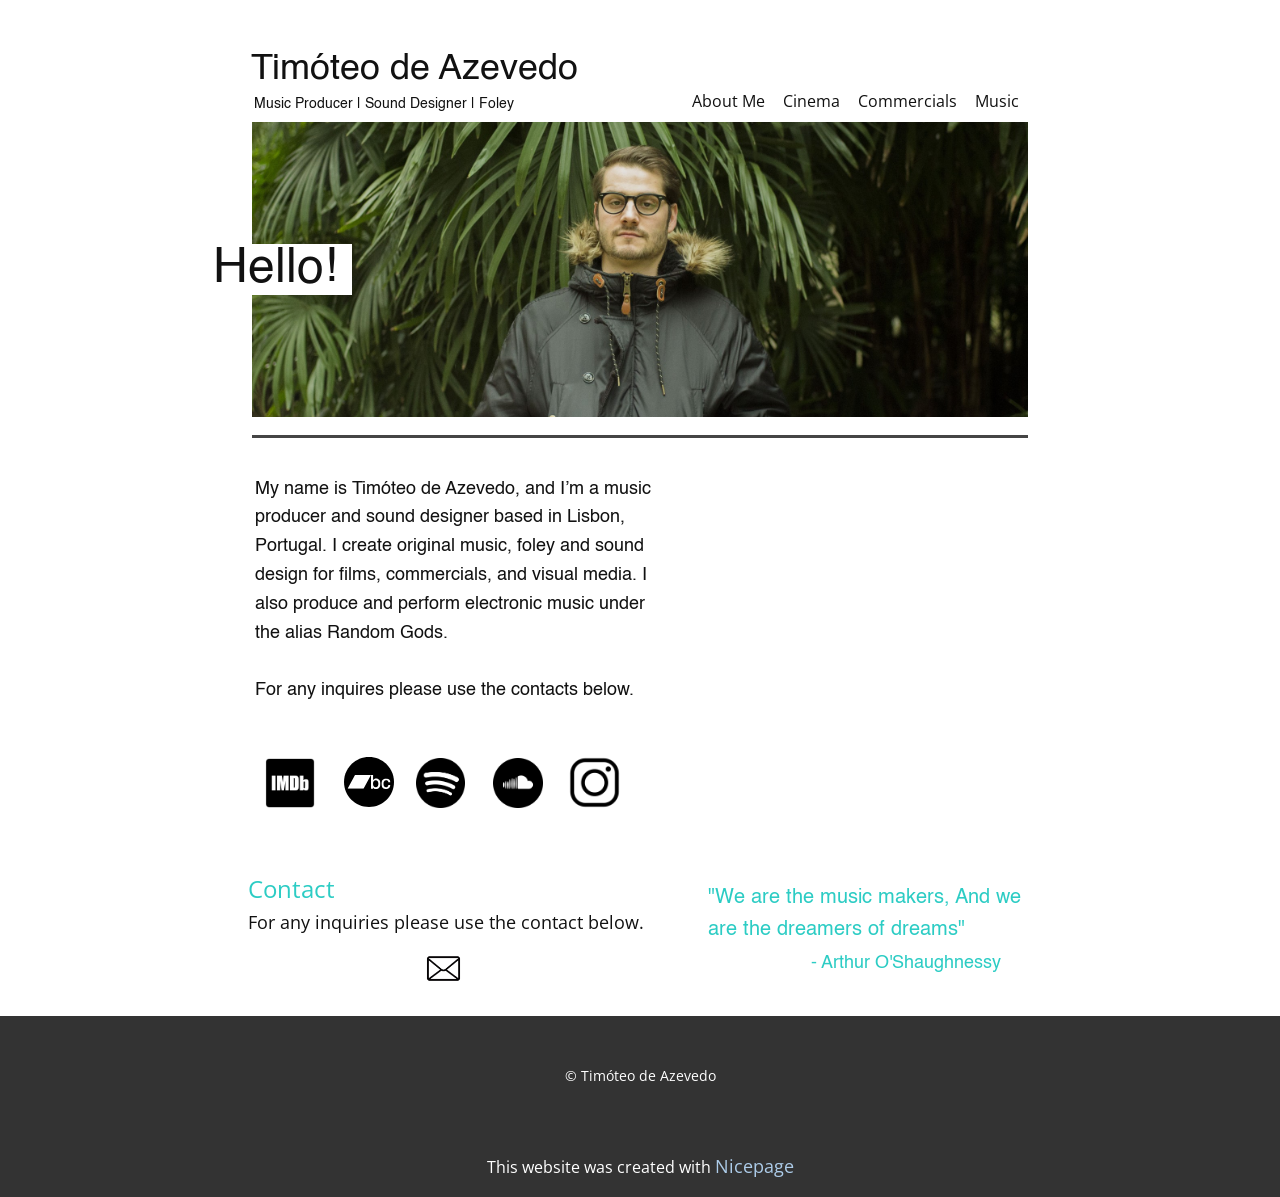
==== index.html @ 2fbbd780 "Update bio in index.html Removed a sentence about scriptwriting from the bio." ====
<!DOCTYPE html>
<html style="font-size: 16px;" lang="en"><head>
    <meta name="viewport" content="width=device-width, initial-scale=1.0">
    <meta charset="utf-8">
    <meta name="keywords" content="">
    <meta name="description" content="">
    <title>Home</title>
    <link rel="stylesheet" href="nicepage.css" media="screen">
<link rel="stylesheet" href="index.css" media="screen">
    <script class="u-script" type="text/javascript" src="jquery.js" defer=""></script>
    <script class="u-script" type="text/javascript" src="nicepage.js" defer=""></script>
    <meta name="generator" content="Nicepage 8.2.5, nicepage.com">
    
    
    
    
    
    
    <link id="u-page-google-font" rel="stylesheet" href="https://fonts.googleapis.com/css2?display=swap&amp;family=Roboto:ital,wght@0,100;0,200;0,300;0,400;0,500;0,600;0,700;0,800;0,900;1,100;1,200;1,300;1,400;1,500;1,600;1,700;1,800;1,900&amp;family=Open+Sans:ital,wght@0,300;0,400;0,500;0,600;0,700;0,800;1,300;1,400;1,500;1,600;1,700;1,800">
    <script type="application/ld+json">{
		"@context": "http://schema.org",
		"@type": "Organization",
		"name": ""
}</script>
    <meta name="theme-color" content="#478ac9">
    <meta property="og:title" content="Home">
    <meta property="og:type" content="website">
  <meta data-intl-tel-input-cdn-path="intlTelInput/"></head>
  <body data-home-page="Home.html" data-home-page-title="Home" data-path-to-root="./" data-include-products="false" class="u-body u-clearfix u-xl-mode" data-lang="en"><header class="u-clearfix u-header u-header" id="header"><div class="u-clearfix u-sheet u-valign-middle-lg u-valign-middle-sm u-sheet-1">
        <div class="u-container-style u-group u-white u-group-1">
          <div class="u-container-layout u-container-layout-1">
            <p class="u-custom-font u-text u-text-1">Timóteo de Azevedo </p>
            <div class="u-container-style u-group u-white u-group-2">
              <div class="u-container-layout u-valign-top u-container-layout-2"></div>
            </div>
            <p class="u-custom-font u-text u-text-2">Music Prod​ucer | Sound Designer | Foley</p>
          </div>
        </div>
        <nav class="u-menu u-menu-one-level u-offcanvas u-menu-1" role="navigation" aria-label="Menu navigation">
          <div class="menu-collapse" style="font-size: 1rem; letter-spacing: 0px;">
            <a class="u-button-style u-custom-left-right-menu-spacing u-custom-padding-bottom u-custom-top-bottom-menu-spacing u-hamburger-link u-nav-link u-text-active-palette-1-base u-text-hover-palette-2-base" href="#" tabindex="-1" aria-label="Open menu" aria-controls="ab92">
              <svg class="u-svg-link" viewBox="0 0 24 24"><use xlink:href="#menu-hamburger"></use></svg>
              <svg class="u-svg-content" version="1.1" id="menu-hamburger" viewBox="0 0 16 16" x="0px" y="0px" xmlns:xlink="http://www.w3.org/1999/xlink" xmlns="http://www.w3.org/2000/svg"><g><rect y="1" width="16" height="2"></rect><rect y="7" width="16" height="2"></rect><rect y="13" width="16" height="2"></rect>
</g></svg>
            </a>
          </div>
          <div class="u-custom-menu u-nav-container">
            <ul class="u-nav u-unstyled u-nav-1" role="menubar"><li role="none" class="u-nav-item"><a role="menuitem" class="u-button-style u-nav-link u-text-active-palette-1-base u-text-hover-palette-2-base" href="./" style="padding: 10px 9px;">About Me</a>
</li><li role="none" class="u-nav-item"><a role="menuitem" class="u-button-style u-nav-link u-text-active-palette-1-base u-text-hover-palette-2-base" href="Cinema.html" style="padding: 10px 9px;">Cinema</a>
</li><li role="none" class="u-nav-item"><a role="menuitem" class="u-button-style u-nav-link u-text-active-palette-1-base u-text-hover-palette-2-base" href="Commercial.html" style="padding: 10px 9px;">Commercials</a>
</li><li role="none" class="u-nav-item"><a role="menuitem" class="u-button-style u-nav-link u-text-active-palette-1-base u-text-hover-palette-2-base" href="Music.html" style="padding: 10px 9px;">Music</a>
</li></ul>
          </div>
          <div class="u-custom-menu u-nav-container-collapse" id="ab92" role="region" aria-label="Menu panel">
            <div class="u-black u-container-style u-inner-container-layout u-opacity u-opacity-95 u-sidenav">
              <div class="u-inner-container-layout u-sidenav-overflow">
                <div class="u-menu-close" tabindex="-1" aria-label="Close menu"></div>
                <ul class="u-align-center u-nav u-popupmenu-items u-unstyled u-nav-2" role="menubar"><li role="none" class="u-nav-item"><a role="menuitem" class="u-button-style u-nav-link" href="./">About Me</a>
</li><li role="none" class="u-nav-item"><a role="menuitem" class="u-button-style u-nav-link" href="Cinema.html">Cinema</a>
</li><li role="none" class="u-nav-item"><a role="menuitem" class="u-button-style u-nav-link" href="Commercial.html">Commercials</a>
</li><li role="none" class="u-nav-item"><a role="menuitem" class="u-button-style u-nav-link" href="Music.html">Music</a>
</li></ul>
              </div>
            </div>
            <div class="u-black u-menu-overlay u-opacity u-opacity-70"></div>
          </div>
        </nav>
      </div></header>
    <section class="u-clearfix u-section-1" id="block-1">
      <div class="u-clearfix u-sheet u-valign-bottom-lg u-valign-middle-md u-valign-middle-xl u-valign-middle-xs u-sheet-1">
        <img class="u-image u-image-default u-image-1" src="images/duas.jpg" alt="" data-image-width="5184" data-image-height="3456">
        <div class="u-container-style u-group u-white u-group-1">
          <div class="u-container-layout u-valign-middle-xl u-container-layout-1">
            <p class="u-custom-font u-text u-text-default u-text-1">Hello!</p>
          </div>
        </div>
        <div class="u-border-3 u-border-grey-dark-1 u-expanded-width-sm u-expanded-width-xs u-line u-line-horizontal u-line-1"></div>
      </div>
    </section>
    <section class="u-clearfix u-section-2" id="block-2">
      <div class="u-clearfix u-sheet u-valign-top-md u-sheet-1">
        <div class="custom-expanded u-clearfix u-custom-html u-custom-html-1">
          <iframe data-testid="embed-iframe" style="border-radius:12px" src="https://open.spotify.com/embed/track/2PT7DXgbhwVppgilC4lr5q?utm_source=generator&amp;theme=0" width="100%" height="352" frameborder="0" allowfullscreen="" allow="autoplay; clipboard-write; encrypted-media; fullscreen; picture-in-picture" loading="lazy"></iframe>
        </div>
        <p class="u-custom-font u-text u-text-1">My name is Timóteo de Azevedo, and I’m a music producer and sound designer based in Lisbon, Portugal. I create original music, foley and sound design for films, commercials, and visual media. I also produce and perform electronic music under the alias Random Gods.<br>
          <br>For any inquires please use the contacts below.<br>
        </p>
        <div class="u-clearfix u-group-elements u-group-elements-1">
          <img class="u-image u-image-contain u-image-default u-preserve-proportions u-image-1" src="images/free-instagram-logo-icon-3497-thumb.png" alt="" data-image-width="512" data-image-height="512" data-href="https://www.instagram.com/randomg0ds/" data-target="_blank">
          <img class="u-image u-image-contain u-image-default u-image-2" src="images/IMDb-Symbol.png" alt="" data-image-width="3840" data-image-height="2160" data-href="https://www.imdb.com/name/nm12453446/?ref_=nv_sr_srsg_0_tt_0_nm_1_q_Tim%25C3%25B3teo%2520de%2520Azevedo" data-target="_blank">
          <img class="u-image u-image-contain u-image-default u-preserve-proportions u-image-3" src="images/Bandcamp-button-bc-circle-black.svg" alt="" data-image-width="682" data-image-height="682" data-href="https://soukrecords.bandcamp.com/album/pneuma" data-target="_blank">
          <img class="u-image u-image-contain u-image-default u-image-4" src="images/2024_Spotify_logo_without_text_black.svg.png" alt="" data-image-width="2048" data-image-height="2049" data-href="https://open.spotify.com/artist/7b6G6oXzbq7phGNpuoEM1m?si=AxDdziPVR1ui_Nhnn7ZznA" data-target="_blank">
          <img class="u-image u-image-contain u-image-default u-preserve-proportions u-image-5" src="images/soundcloud-round-black-icon.png" alt="" data-image-width="512" data-image-height="512" data-href="https://soundcloud.com/randomgods" data-target="_blank">
        </div>
      </div>
    </section>
    <section class="u-clearfix u-section-3" id="block-3">
      <div class="u-clearfix u-sheet u-valign-middle-lg u-valign-middle-xs u-sheet-1">
        <p class="u-text u-text-default u-text-1"><span class="u-text-palette-4-base" style="font-size: 1.5rem;">Contact</span>
          <br>For any inquiries please use the contact below.
        </p>
        <p class="u-custom-font u-text u-text-palette-4-base u-text-2">"We are the music makers,
    And we are the dreamers of dreams"&nbsp;<br>
        </p>
        <img class="u-image u-image-contain u-image-default u-preserve-proportions u-image-1" src="images/email-icon1.png" alt="" data-image-width="1200" data-image-height="1200" data-href="mailto:timoteo.r.azevedo@gmail.com">
        <p class="u-custom-font u-text u-text-palette-4-base u-text-3">- Arthur O'Shaughnessy</p>
      </div>
    </section>
    
    
    
    <footer class="u-align-center u-clearfix u-container-align-center u-footer u-grey-80 u-footer" id="footer"><div class="u-clearfix u-sheet u-valign-middle-xl u-sheet-1">
        <p class="u-small-text u-text u-text-variant u-text-1"> © Timóteo de Azevedo</p>
      </div></footer>
    <section class="u-backlink u-clearfix u-grey-80"> This website was created with <a href="https://nicepage.com">Nicepage</a>
    </section>
  
</body></html>
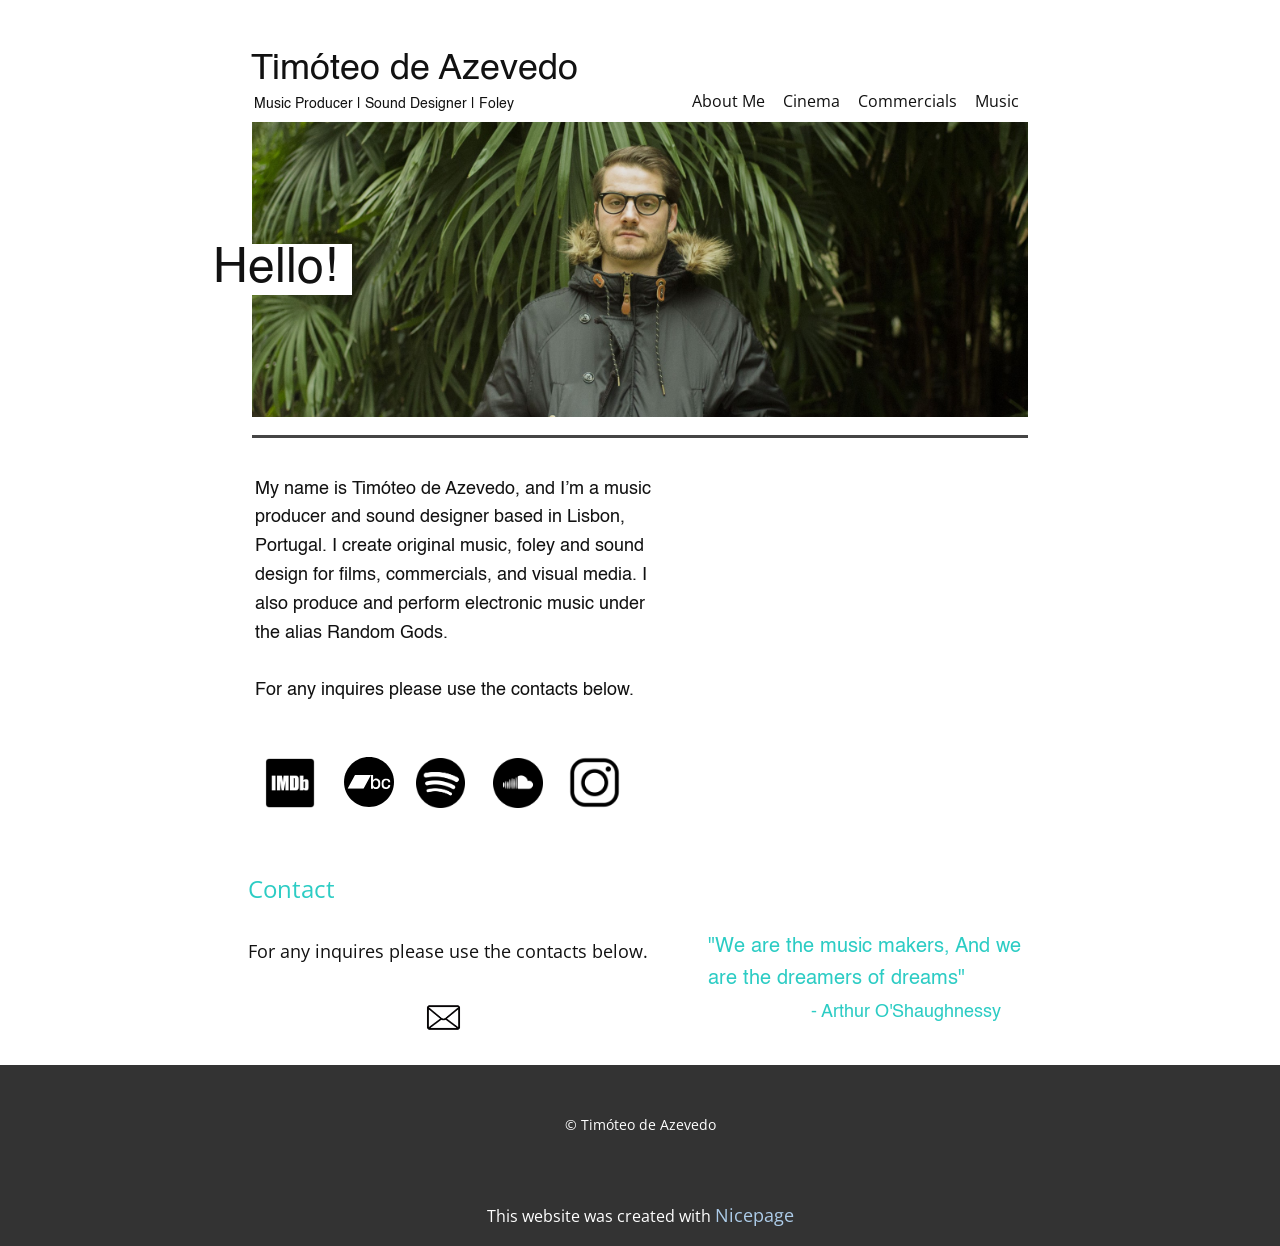
==== commit d13bf7dc: "Fix contact section text and formatting" ====
--- a/index.html
+++ b/index.html
@@ -97,7 +97,9 @@
     <section class="u-clearfix u-section-3" id="block-3">
       <div class="u-clearfix u-sheet u-valign-middle-lg u-valign-middle-xs u-sheet-1">
         <p class="u-text u-text-default u-text-1"><span class="u-text-palette-4-base" style="font-size: 1.5rem;">Contact</span>
-          <br>For any inquiries please use the contact below.
+            <p class="u-custom-font u-text u-text-1">
+          <br>For any inquires please use the contacts below.<br>
+        </p>
         </p>
         <p class="u-custom-font u-text u-text-palette-4-base u-text-2">"We are the music makers,
     And we are the dreamers of dreams"&nbsp;<br>
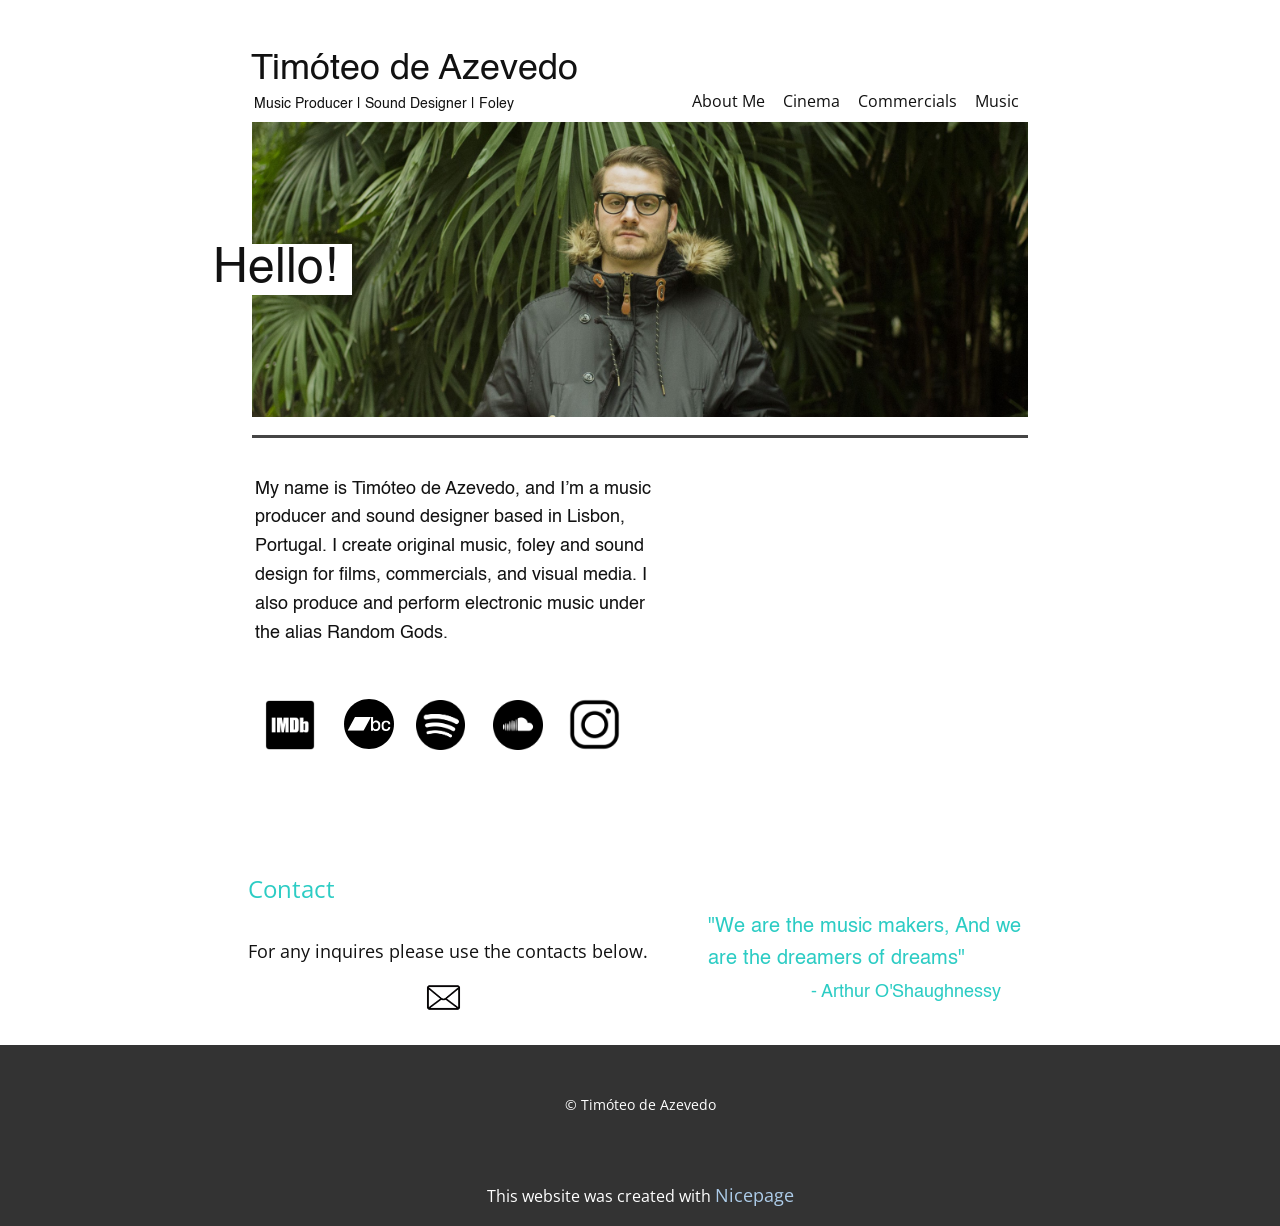
==== commit 7488c43f: "Remove unnecessary line breaks and clean up HTML" ====
--- a/index.html
+++ b/index.html
@@ -10,12 +10,7 @@
     <script class="u-script" type="text/javascript" src="jquery.js" defer=""></script>
     <script class="u-script" type="text/javascript" src="nicepage.js" defer=""></script>
     <meta name="generator" content="Nicepage 8.2.5, nicepage.com">
-    
-    
-    
-    
-    
-    
+
     <link id="u-page-google-font" rel="stylesheet" href="https://fonts.googleapis.com/css2?display=swap&amp;family=Roboto:ital,wght@0,100;0,200;0,300;0,400;0,500;0,600;0,700;0,800;0,900;1,100;1,200;1,300;1,400;1,500;1,600;1,700;1,800;1,900&amp;family=Open+Sans:ital,wght@0,300;0,400;0,500;0,600;0,700;0,800;1,300;1,400;1,500;1,600;1,700;1,800">
     <script type="application/ld+json">{
 		"@context": "http://schema.org",
@@ -83,8 +78,7 @@
           <iframe data-testid="embed-iframe" style="border-radius:12px" src="https://open.spotify.com/embed/track/2PT7DXgbhwVppgilC4lr5q?utm_source=generator&amp;theme=0" width="100%" height="352" frameborder="0" allowfullscreen="" allow="autoplay; clipboard-write; encrypted-media; fullscreen; picture-in-picture" loading="lazy"></iframe>
         </div>
         <p class="u-custom-font u-text u-text-1">My name is Timóteo de Azevedo, and I’m a music producer and sound designer based in Lisbon, Portugal. I create original music, foley and sound design for films, commercials, and visual media. I also produce and perform electronic music under the alias Random Gods.<br>
-          <br>For any inquires please use the contacts below.<br>
-        </p>
+          </p>
         <div class="u-clearfix u-group-elements u-group-elements-1">
           <img class="u-image u-image-contain u-image-default u-preserve-proportions u-image-1" src="images/free-instagram-logo-icon-3497-thumb.png" alt="" data-image-width="512" data-image-height="512" data-href="https://www.instagram.com/randomg0ds/" data-target="_blank">
           <img class="u-image u-image-contain u-image-default u-image-2" src="images/IMDb-Symbol.png" alt="" data-image-width="3840" data-image-height="2160" data-href="https://www.imdb.com/name/nm12453446/?ref_=nv_sr_srsg_0_tt_0_nm_1_q_Tim%25C3%25B3teo%2520de%2520Azevedo" data-target="_blank">
@@ -97,9 +91,9 @@
     <section class="u-clearfix u-section-3" id="block-3">
       <div class="u-clearfix u-sheet u-valign-middle-lg u-valign-middle-xs u-sheet-1">
         <p class="u-text u-text-default u-text-1"><span class="u-text-palette-4-base" style="font-size: 1.5rem;">Contact</span>
-            <p class="u-custom-font u-text u-text-1">
+        </p>
+		  <p class="u-custom-font u-text u-text-1">
           <br>For any inquires please use the contacts below.<br>
-        </p>
         </p>
         <p class="u-custom-font u-text u-text-palette-4-base u-text-2">"We are the music makers,
     And we are the dreamers of dreams"&nbsp;<br>
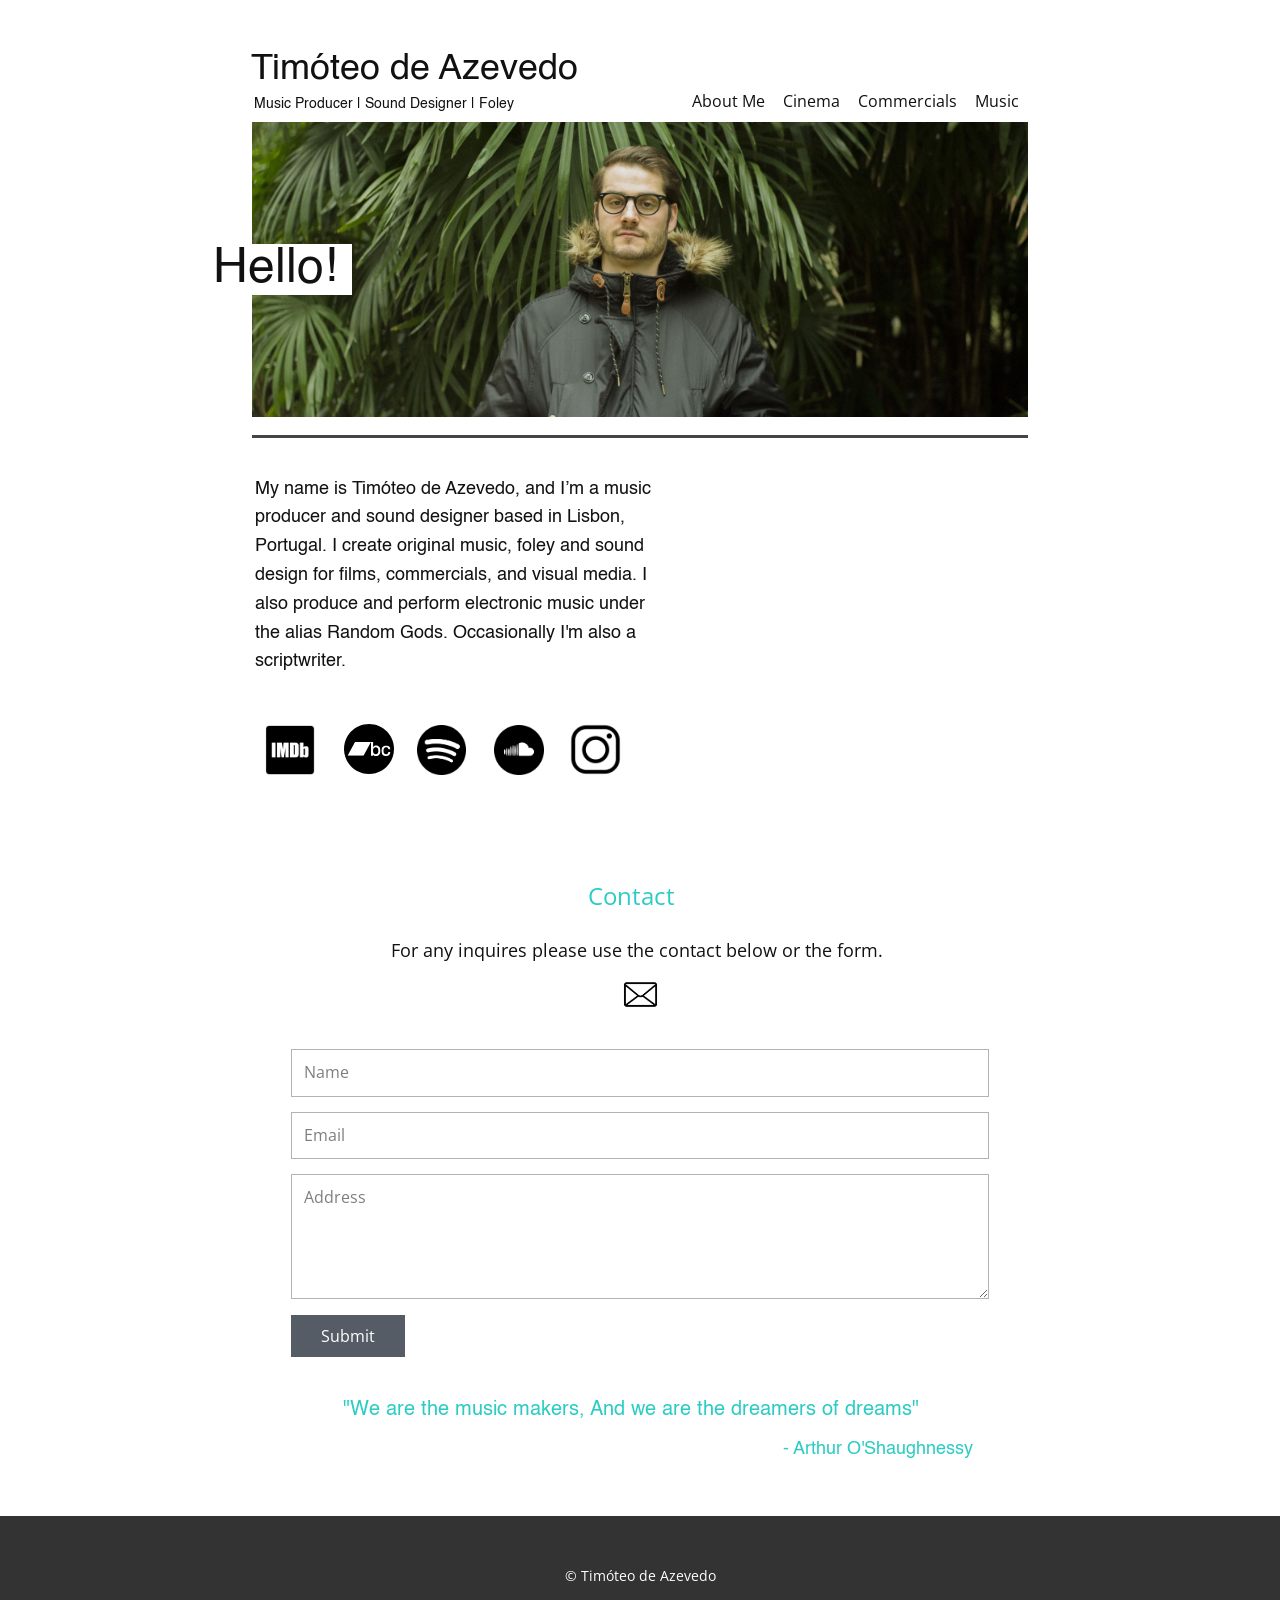
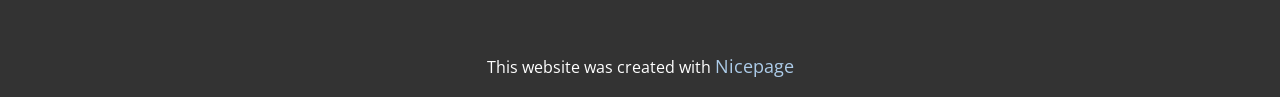
==== commit bd2b0a50: "Add files via upload" ====
--- a/index.html
+++ b/index.html
@@ -10,7 +10,12 @@
     <script class="u-script" type="text/javascript" src="jquery.js" defer=""></script>
     <script class="u-script" type="text/javascript" src="nicepage.js" defer=""></script>
     <meta name="generator" content="Nicepage 8.2.5, nicepage.com">
-
+    
+    
+    
+    
+    
+    
     <link id="u-page-google-font" rel="stylesheet" href="https://fonts.googleapis.com/css2?display=swap&amp;family=Roboto:ital,wght@0,100;0,200;0,300;0,400;0,500;0,600;0,700;0,800;0,900;1,100;1,200;1,300;1,400;1,500;1,600;1,700;1,800;1,900&amp;family=Open+Sans:ital,wght@0,300;0,400;0,500;0,600;0,700;0,800;1,300;1,400;1,500;1,600;1,700;1,800">
     <script type="application/ld+json">{
 		"@context": "http://schema.org",
@@ -20,7 +25,7 @@
     <meta name="theme-color" content="#478ac9">
     <meta property="og:title" content="Home">
     <meta property="og:type" content="website">
-  <meta data-intl-tel-input-cdn-path="intlTelInput/"></head>
+  <meta name="referrer" content="origin"><meta data-intl-tel-input-cdn-path="intlTelInput/"></head>
   <body data-home-page="Home.html" data-home-page-title="Home" data-path-to-root="./" data-include-products="false" class="u-body u-clearfix u-xl-mode" data-lang="en"><header class="u-clearfix u-header u-header" id="header"><div class="u-clearfix u-sheet u-valign-middle-lg u-valign-middle-sm u-sheet-1">
         <div class="u-container-style u-group u-white u-group-1">
           <div class="u-container-layout u-container-layout-1">
@@ -77,8 +82,10 @@
         <div class="custom-expanded u-clearfix u-custom-html u-custom-html-1">
           <iframe data-testid="embed-iframe" style="border-radius:12px" src="https://open.spotify.com/embed/track/2PT7DXgbhwVppgilC4lr5q?utm_source=generator&amp;theme=0" width="100%" height="352" frameborder="0" allowfullscreen="" allow="autoplay; clipboard-write; encrypted-media; fullscreen; picture-in-picture" loading="lazy"></iframe>
         </div>
-        <p class="u-custom-font u-text u-text-1">My name is Timóteo de Azevedo, and I’m a music producer and sound designer based in Lisbon, Portugal. I create original music, foley and sound design for films, commercials, and visual media. I also produce and perform electronic music under the alias Random Gods.<br>
-          </p>
+        <p class="u-custom-font u-text u-text-1">My name is Timóteo de Azevedo, and I’m a music producer and sound designer based in Lisbon, Portugal. I create original music, foley and sound design for films, commercials, and visual media. I also produce and perform electronic music under the alias Random Gods. Occasionally I'm also a scriptwriter.<br>
+          <br>
+          <br>
+        </p>
         <div class="u-clearfix u-group-elements u-group-elements-1">
           <img class="u-image u-image-contain u-image-default u-preserve-proportions u-image-1" src="images/free-instagram-logo-icon-3497-thumb.png" alt="" data-image-width="512" data-image-height="512" data-href="https://www.instagram.com/randomg0ds/" data-target="_blank">
           <img class="u-image u-image-contain u-image-default u-image-2" src="images/IMDb-Symbol.png" alt="" data-image-width="3840" data-image-height="2160" data-href="https://www.imdb.com/name/nm12453446/?ref_=nv_sr_srsg_0_tt_0_nm_1_q_Tim%25C3%25B3teo%2520de%2520Azevedo" data-target="_blank">
@@ -90,25 +97,48 @@
     </section>
     <section class="u-clearfix u-section-3" id="block-3">
       <div class="u-clearfix u-sheet u-valign-middle-lg u-valign-middle-xs u-sheet-1">
-        <p class="u-text u-text-default u-text-1"><span class="u-text-palette-4-base" style="font-size: 1.5rem;">Contact</span>
+        <p class="u-text u-text-1"><span class="u-text-palette-4-base" style="font-size: 1.5rem;">Contact</span>
+          <br>
         </p>
-		  <p class="u-custom-font u-text u-text-1">
-          <br>For any inquires please use the contacts below.<br>
-        </p>
-        <p class="u-custom-font u-text u-text-palette-4-base u-text-2">"We are the music makers,
+        <p class="u-text u-text-2">For any inquires please use the contact below or the form.</p>
+        <img class="u-image u-image-contain u-image-default u-preserve-proportions u-image-1" src="images/email-icon1.png" alt="" data-image-width="1200" data-image-height="1200" data-href="mailto:timoteo.r.azevedo@gmail.com">
+        <div class="u-form u-form-1">
+          <form action="https://service.nicepagesrv.com/form/v4/form-process" class="u-clearfix u-form-spacing-15 u-form-vertical u-inner-form" style="padding: 15px;" source="email" name="form">
+            <div class="u-form-group u-form-name u-label-none">
+              <label for="name-6797" class="u-label">Name</label>
+              <input type="text" placeholder="Name" id="name-6797" name="name" class="u-input u-input-rectangle" required="">
+            </div>
+            <div class="u-form-email u-form-group u-label-none">
+              <label for="email-6797" class="u-label">Email</label>
+              <input type="email" placeholder="Email" id="email-6797" name="email" class="u-input u-input-rectangle" required="">
+            </div>
+            <div class="u-form-group u-form-message u-label-none">
+              <label for="message-6797" class="u-label">Address</label>
+              <textarea placeholder="Address" rows="4" cols="50" id="message-6797" name="message" class="u-input u-input-rectangle" required=""></textarea>
+            </div>
+            <div class="u-align-left u-form-group u-form-submit">
+              <a href="#" class="u-border-none u-btn u-btn-submit u-button-style u-palette-5-dark-2 u-btn-1">Submit</a>
+              <input type="submit" value="submit" class="u-form-control-hidden">
+            </div>
+            <div class="u-form-send-message u-form-send-success">Thank you! Your message has been sent.</div>
+            <div class="u-form-send-error u-form-send-message">Unable to send your message. Please fix errors then try again.</div>
+            <input type="hidden" value="" name="recaptchaResponse">
+            <input type="hidden" name="formServices" value="b43b7887-688d-0128-0078-eea40f313d66">
+          </form>
+        </div>
+        <p class="u-custom-font u-text u-text-palette-4-base u-text-3">"We are the music makers,
     And we are the dreamers of dreams"&nbsp;<br>
         </p>
-        <img class="u-image u-image-contain u-image-default u-preserve-proportions u-image-1" src="images/email-icon1.png" alt="" data-image-width="1200" data-image-height="1200" data-href="mailto:timoteo.r.azevedo@gmail.com">
-        <p class="u-custom-font u-text u-text-palette-4-base u-text-3">- Arthur O'Shaughnessy</p>
+        <p class="u-custom-font u-text u-text-palette-4-base u-text-4">- Arthur O'Shaughnessy</p>
       </div>
     </section>
     
     
     
-    <footer class="u-align-center u-clearfix u-container-align-center u-footer u-grey-80 u-footer" id="footer"><div class="u-clearfix u-sheet u-valign-middle-xl u-sheet-1">
+    <footer class="u-align-center u-clearfix u-footer u-grey-80 u-footer" id="footer"><div class="u-clearfix u-sheet u-valign-middle-xl u-sheet-1">
         <p class="u-small-text u-text u-text-variant u-text-1"> © Timóteo de Azevedo</p>
       </div></footer>
     <section class="u-backlink u-clearfix u-grey-80"> This website was created with <a href="https://nicepage.com">Nicepage</a>
     </section>
   
-</body></html>
+</body></html>
--- a/index.css
+++ b/index.css
@@ -122,7 +122,7 @@
     margin-left: initial;
   }
 }.u-section-2 .u-sheet-1 {
-  min-height: 432px;
+  min-height: 402px;
 }
 
 .u-section-2 .u-custom-html-1 {
@@ -137,10 +137,10 @@
 }
 
 .u-section-2 .u-group-elements-1 {
-  width: 377px;
+  width: 378px;
   min-height: 55px;
   height: auto;
-  margin: 50px auto 31px 175px;
+  margin: -12px auto 60px 175px;
 }
 
 .u-section-2 .u-image-1 {
@@ -249,95 +249,139 @@
     margin-left: 5px;
   }
 }.u-section-3 .u-sheet-1 {
-  min-height: 146px;
+  min-height: 676px;
 }
 
 .u-section-3 .u-text-1 {
-  margin: 0 auto 0 178px;
+  width: 104px;
+  margin: 37px auto 0;
 }
 
 .u-section-3 .u-text-2 {
-  font-family: Helvetica;
-  font-size: 1.25rem;
-  margin: -55px 178px 0 638px;
+  width: 499px;
+  margin: 21px auto 0;
 }
 
 .u-section-3 .u-image-1 {
   width: 39px;
   height: 39px;
-  margin: 3px auto 0 354px;
+  margin: 10px auto 0;
+}
+
+.u-section-3 .u-form-1 {
+  height: 339px;
+  width: 728px;
+  margin: 20px auto 0;
+}
+
+.u-section-3 .u-btn-1 {
+  background-image: none;
 }
 
 .u-section-3 .u-text-3 {
   font-family: Helvetica;
-  margin: -39px 178px 38px 741px;
+  font-size: 1.25rem;
+  width: 594px;
+  margin: 21px auto 0;
+}
+
+.u-section-3 .u-text-4 {
+  font-family: Helvetica;
+  margin: 9px 206px 51px 713px;
 }
 
 @media (max-width: 1199px) {
+  .u-section-3 .u-text-1 {
+    margin-top: -375px;
+  }
+
   .u-section-3 .u-text-2 {
-    margin-top: 20px;
-    margin-right: 78px;
-    margin-left: 538px;
+    width: 427px;
+    margin-top: 191px;
+    margin-left: 174px;
+  }
+
+  .u-section-3 .u-image-1 {
+    margin-top: -223px;
+  }
+
+  .u-section-3 .u-form-1 {
+    margin-top: 195px;
   }
 
   .u-section-3 .u-text-3 {
-    margin-right: 78px;
-    margin-left: 641px;
+    margin-top: -109px;
+  }
+
+  .u-section-3 .u-text-4 {
+    margin-right: 106px;
+    margin-bottom: 60px;
+    margin-left: 613px;
   }
 }
 
 @media (max-width: 991px) {
-  .u-section-3 .u-sheet-1 {
-    min-height: 221px;
-  }
-
   .u-section-3 .u-text-1 {
-    width: auto;
-    margin-top: 3px;
-    margin-left: 3px;
-  }
-
-  .u-section-3 .u-text-2 {
-    margin-top: 17px;
+    margin-top: 37px;
+  }
+
+  .u-section-3 .u-image-1 {
+    margin-top: -194px;
+  }
+
+  .u-section-3 .u-form-1 {
+    width: 720px;
+    margin-top: 166px;
+  }
+
+  .u-section-3 .u-text-4 {
     margin-right: 0;
-    margin-left: 396px;
-  }
-
-  .u-section-3 .u-image-1 {
-    margin-top: -64px;
-    margin-left: 3px;
+    margin-bottom: 51px;
+    margin-left: 499px;
+  }
+}
+
+@media (max-width: 767px) {
+  .u-section-3 .u-text-1 {
+    margin-top: -523px;
+  }
+
+  .u-section-3 .u-form-1 {
+    width: 540px;
   }
 
   .u-section-3 .u-text-3 {
-    margin-top: 28px;
-    margin-right: 0;
-    margin-left: 499px;
-  }
-}
-
-@media (max-width: 767px) {
-  .u-section-3 .u-text-2 {
     font-size: 1.1111111111111112rem;
-    margin-top: -47px;
-    margin-left: 216px;
-  }
-
-  .u-section-3 .u-text-3 {
+    width: 540px;
+    margin-top: -95px;
+  }
+
+  .u-section-3 .u-text-4 {
+    margin-bottom: 60px;
     margin-left: 319px;
   }
 }
 
 @media (max-width: 575px) {
   .u-section-3 .u-text-1 {
-    margin-top: 0;
-    margin-bottom: 60px;
+    margin-top: -365px;
   }
 
   .u-section-3 .u-text-2 {
-    margin-left: 16px;
+    width: 340px;
+    margin-left: 110px;
+  }
+
+  .u-section-3 .u-form-1 {
+    width: 340px;
   }
 
   .u-section-3 .u-text-3 {
+    width: 340px;
+    margin-top: -124px;
+  }
+
+  .u-section-3 .u-text-4 {
     margin-left: 119px;
   }
 }@font-face {
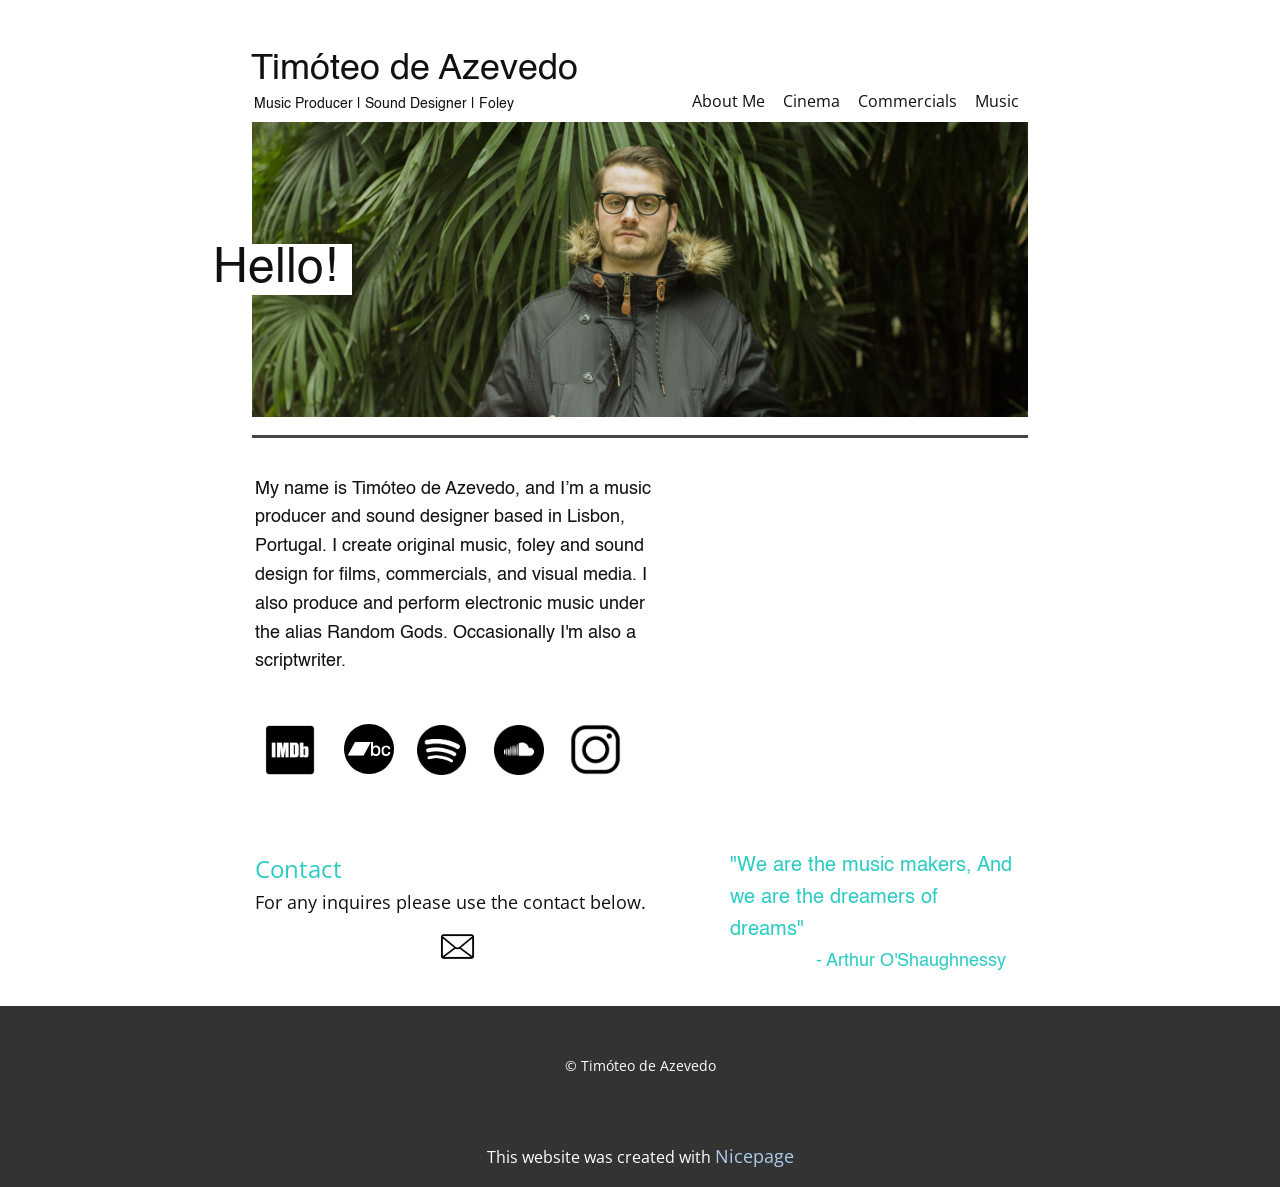
==== commit 07d1767a: "Add files via upload" ====
--- a/index.html
+++ b/index.html
@@ -25,7 +25,7 @@
     <meta name="theme-color" content="#478ac9">
     <meta property="og:title" content="Home">
     <meta property="og:type" content="website">
-  <meta name="referrer" content="origin"><meta data-intl-tel-input-cdn-path="intlTelInput/"></head>
+  <meta data-intl-tel-input-cdn-path="intlTelInput/"></head>
   <body data-home-page="Home.html" data-home-page-title="Home" data-path-to-root="./" data-include-products="false" class="u-body u-clearfix u-xl-mode" data-lang="en"><header class="u-clearfix u-header u-header" id="header"><div class="u-clearfix u-sheet u-valign-middle-lg u-valign-middle-sm u-sheet-1">
         <div class="u-container-style u-group u-white u-group-1">
           <div class="u-container-layout u-container-layout-1">
@@ -100,35 +100,11 @@
         <p class="u-text u-text-1"><span class="u-text-palette-4-base" style="font-size: 1.5rem;">Contact</span>
           <br>
         </p>
-        <p class="u-text u-text-2">For any inquires please use the contact below or the form.</p>
-        <img class="u-image u-image-contain u-image-default u-preserve-proportions u-image-1" src="images/email-icon1.png" alt="" data-image-width="1200" data-image-height="1200" data-href="mailto:timoteo.r.azevedo@gmail.com">
-        <div class="u-form u-form-1">
-          <form action="https://service.nicepagesrv.com/form/v4/form-process" class="u-clearfix u-form-spacing-15 u-form-vertical u-inner-form" style="padding: 15px;" source="email" name="form">
-            <div class="u-form-group u-form-name u-label-none">
-              <label for="name-6797" class="u-label">Name</label>
-              <input type="text" placeholder="Name" id="name-6797" name="name" class="u-input u-input-rectangle" required="">
-            </div>
-            <div class="u-form-email u-form-group u-label-none">
-              <label for="email-6797" class="u-label">Email</label>
-              <input type="email" placeholder="Email" id="email-6797" name="email" class="u-input u-input-rectangle" required="">
-            </div>
-            <div class="u-form-group u-form-message u-label-none">
-              <label for="message-6797" class="u-label">Address</label>
-              <textarea placeholder="Address" rows="4" cols="50" id="message-6797" name="message" class="u-input u-input-rectangle" required=""></textarea>
-            </div>
-            <div class="u-align-left u-form-group u-form-submit">
-              <a href="#" class="u-border-none u-btn u-btn-submit u-button-style u-palette-5-dark-2 u-btn-1">Submit</a>
-              <input type="submit" value="submit" class="u-form-control-hidden">
-            </div>
-            <div class="u-form-send-message u-form-send-success">Thank you! Your message has been sent.</div>
-            <div class="u-form-send-error u-form-send-message">Unable to send your message. Please fix errors then try again.</div>
-            <input type="hidden" value="" name="recaptchaResponse">
-            <input type="hidden" name="formServices" value="b43b7887-688d-0128-0078-eea40f313d66">
-          </form>
-        </div>
-        <p class="u-custom-font u-text u-text-palette-4-base u-text-3">"We are the music makers,
+        <p class="u-custom-font u-text u-text-palette-4-base u-text-2">"We are the music makers,
     And we are the dreamers of dreams"&nbsp;<br>
         </p>
+        <p class="u-text u-text-3">For any inquires please use the contact below.</p>
+        <img class="u-image u-image-contain u-image-default u-preserve-proportions u-image-1" src="images/email-icon1.png" alt="" data-image-width="1200" data-image-height="1200" data-href="mailto:timoteo.r.azevedo@gmail.com">
         <p class="u-custom-font u-text u-text-palette-4-base u-text-4">- Arthur O'Shaughnessy</p>
       </div>
     </section>
--- a/index.css
+++ b/index.css
@@ -249,55 +249,53 @@
     margin-left: 5px;
   }
 }.u-section-3 .u-sheet-1 {
-  min-height: 676px;
+  min-height: 166px;
 }
 
 .u-section-3 .u-text-1 {
-  width: 104px;
-  margin: 37px auto 0;
+  margin: 10px 851px 0 185px;
 }
 
 .u-section-3 .u-text-2 {
-  width: 499px;
-  margin: 21px auto 0;
+  font-family: Helvetica;
+  font-size: 1.25rem;
+  margin: -38px 193px 0 660px;
+}
+
+.u-section-3 .u-text-3 {
+  margin: -58px 551px 0 185px;
 }
 
 .u-section-3 .u-image-1 {
   width: 39px;
   height: 39px;
-  margin: 10px auto 0;
-}
-
-.u-section-3 .u-form-1 {
-  height: 339px;
-  width: 728px;
-  margin: 20px auto 0;
-}
-
-.u-section-3 .u-btn-1 {
-  background-image: none;
-}
-
-.u-section-3 .u-text-3 {
-  font-family: Helvetica;
-  font-size: 1.25rem;
-  width: 594px;
-  margin: 21px auto 0;
+  margin: 10px auto 0 368px;
 }
 
 .u-section-3 .u-text-4 {
   font-family: Helvetica;
-  margin: 9px 206px 51px 713px;
+  margin: -19px 173px 30px 746px;
 }
 
 @media (max-width: 1199px) {
   .u-section-3 .u-text-1 {
+    width: 104px;
     margin-top: -375px;
+    margin-left: 85px;
+    margin-right: 751px;
   }
 
   .u-section-3 .u-text-2 {
+    width: 594px;
+    margin-top: 462px;
+    margin-right: 93px;
+    margin-left: 560px;
+  }
+
+  .u-section-3 .u-text-3 {
     width: 427px;
-    margin-top: 191px;
+    margin-top: -302px;
+    margin-right: 450px;
     margin-left: 174px;
   }
 
@@ -305,58 +303,56 @@
     margin-top: -223px;
   }
 
-  .u-section-3 .u-form-1 {
-    margin-top: 195px;
-  }
-
-  .u-section-3 .u-text-3 {
-    margin-top: -109px;
-  }
-
   .u-section-3 .u-text-4 {
-    margin-right: 106px;
-    margin-bottom: 60px;
-    margin-left: 613px;
+    margin: 985px 73px 60px 646px;
   }
 }
 
 @media (max-width: 991px) {
   .u-section-3 .u-text-1 {
-    margin-top: 37px;
+    margin-top: 10px;
+    margin-left: 0;
+    margin-right: 616px;
+  }
+
+  .u-section-3 .u-text-2 {
+    margin-right: 0;
+    margin-left: 433px;
+  }
+
+  .u-section-3 .u-text-3 {
+    margin-right: 315px;
   }
 
   .u-section-3 .u-image-1 {
     margin-top: -194px;
   }
 
-  .u-section-3 .u-form-1 {
-    width: 720px;
-    margin-top: 166px;
-  }
-
   .u-section-3 .u-text-4 {
-    margin-right: 0;
-    margin-bottom: 51px;
-    margin-left: 499px;
+    margin: 956px 0 30px 499px;
   }
 }
 
 @media (max-width: 767px) {
   .u-section-3 .u-text-1 {
     margin-top: -523px;
-  }
-
-  .u-section-3 .u-form-1 {
-    width: 540px;
-  }
-
-  .u-section-3 .u-text-3 {
+    margin-right: 436px;
+  }
+
+  .u-section-3 .u-text-2 {
     font-size: 1.1111111111111112rem;
     width: 540px;
-    margin-top: -95px;
+    margin-top: 472px;
+    margin-left: 253px;
+  }
+
+  .u-section-3 .u-text-3 {
+    margin-top: -309px;
+    margin-right: 135px;
   }
 
   .u-section-3 .u-text-4 {
+    margin-top: 966px;
     margin-bottom: 60px;
     margin-left: 319px;
   }
@@ -365,20 +361,24 @@
 @media (max-width: 575px) {
   .u-section-3 .u-text-1 {
     margin-top: -365px;
+    margin-right: 236px;
   }
 
   .u-section-3 .u-text-2 {
     width: 340px;
-    margin-left: 110px;
-  }
-
-  .u-section-3 .u-form-1 {
-    width: 340px;
+    margin-top: 469px;
+    margin-left: 53px;
   }
 
   .u-section-3 .u-text-3 {
     width: 340px;
-    margin-top: -124px;
+    margin-top: -334px;
+    margin-right: 0;
+    margin-left: 110px;
+  }
+
+  .u-section-3 .u-image-1 {
+    margin-left: 301px;
   }
 
   .u-section-3 .u-text-4 {
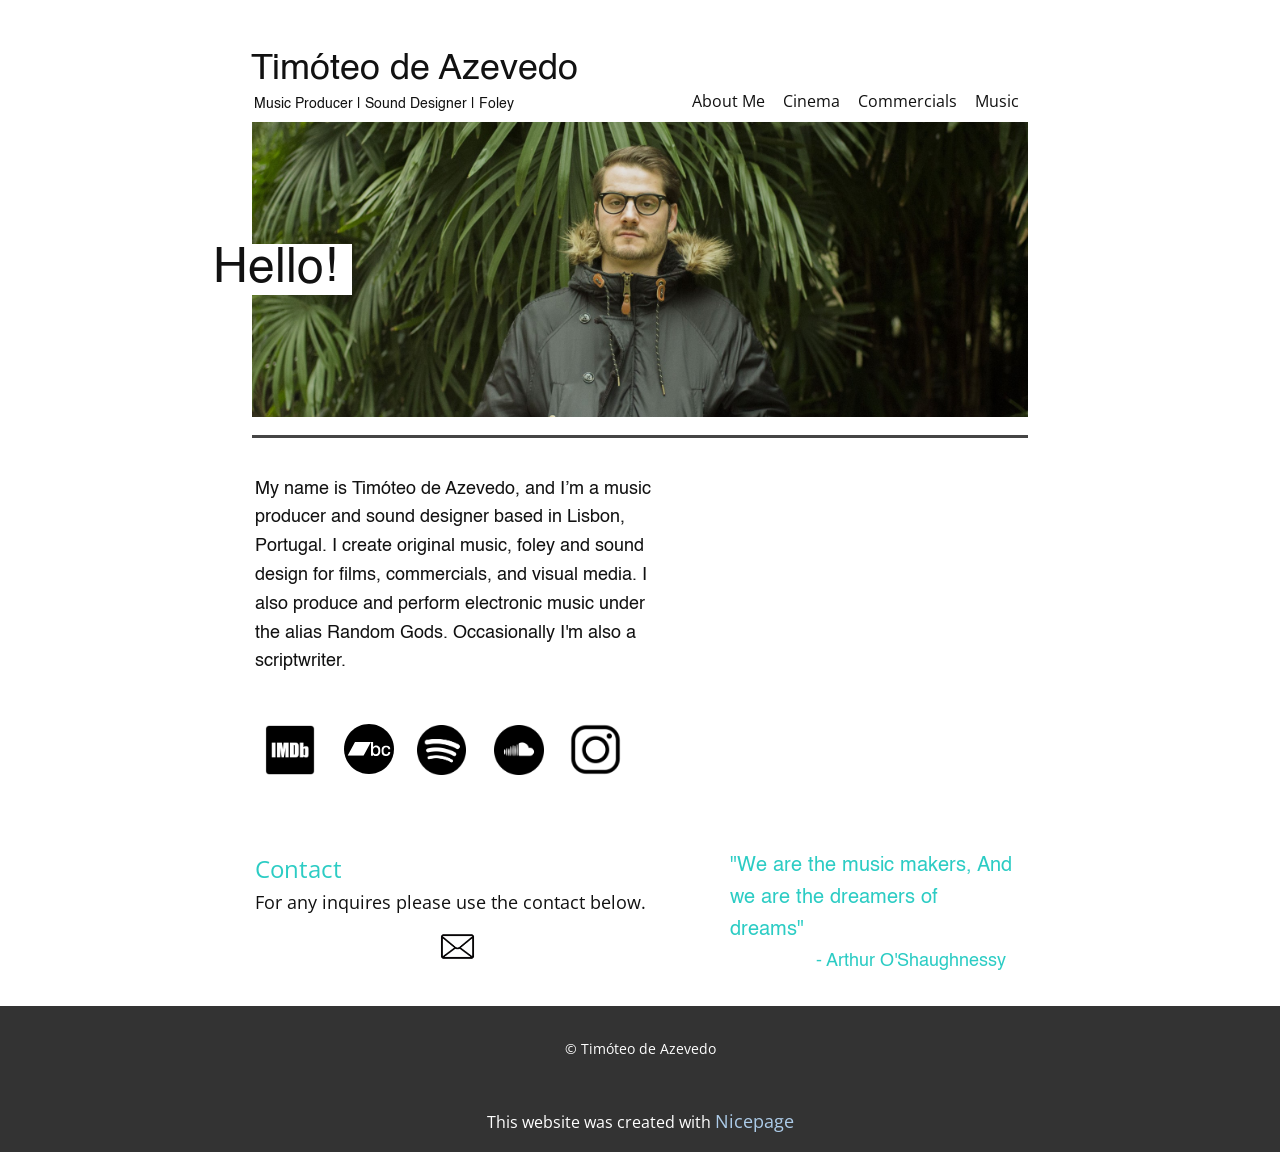
==== commit 720702ad: "Add files via upload" ====
--- a/index.html
+++ b/index.html
@@ -4,12 +4,14 @@
     <meta charset="utf-8">
     <meta name="keywords" content="">
     <meta name="description" content="">
-    <title>Home</title>
+    <title>Timóteo de Azevedo</title>
     <link rel="stylesheet" href="nicepage.css" media="screen">
 <link rel="stylesheet" href="index.css" media="screen">
     <script class="u-script" type="text/javascript" src="jquery.js" defer=""></script>
     <script class="u-script" type="text/javascript" src="nicepage.js" defer=""></script>
     <meta name="generator" content="Nicepage 8.2.5, nicepage.com">
+    <meta property="og:image" content="images/pngegg.png">
+    <link rel="icon" href="images/favicon.png">
     
     
     
@@ -20,13 +22,14 @@
     <script type="application/ld+json">{
 		"@context": "http://schema.org",
 		"@type": "Organization",
-		"name": ""
+		"name": "Site2"
 }</script>
     <meta name="theme-color" content="#478ac9">
-    <meta property="og:title" content="Home">
+    <meta property="og:title" content="Timóteo de Azevedo">
+    <meta property="og:description" content="">
     <meta property="og:type" content="website">
   <meta data-intl-tel-input-cdn-path="intlTelInput/"></head>
-  <body data-home-page="Home.html" data-home-page-title="Home" data-path-to-root="./" data-include-products="false" class="u-body u-clearfix u-xl-mode" data-lang="en"><header class="u-clearfix u-header u-header" id="header"><div class="u-clearfix u-sheet u-valign-middle-lg u-valign-middle-sm u-sheet-1">
+  <body data-home-page="Timóteo-de-Azevedo.html" data-home-page-title="Timóteo de Azevedo" data-path-to-root="./" data-include-products="false" class="u-body u-clearfix u-xl-mode" data-lang="en"><header class="u-clearfix u-header u-header" id="header"><div class="u-clearfix u-sheet u-valign-middle-lg u-valign-middle-sm u-sheet-1">
         <div class="u-container-style u-group u-white u-group-1">
           <div class="u-container-layout u-container-layout-1">
             <p class="u-custom-font u-text u-text-1">Timóteo de Azevedo </p>
--- a/nicepage.css
+++ b/nicepage.css
@@ -46404,33 +46404,17 @@
 }
 
 .u-footer .u-sheet-1 {
-  min-height: 120px;
+  min-height: 85px;
 }
 
 .u-footer .u-text-1 {
   width: 417px;
-  margin: 49px auto;
-}
-@media (max-width: 1199px) {
-  .u-footer .u-sheet-1 {
-    min-height: 99px;
-  }
-}
-@media (max-width: 991px) {
-  .u-footer .u-sheet-1 {
-    min-height: 76px;
-  }
-}
-@media (max-width: 767px) {
-  .u-footer .u-sheet-1 {
-    min-height: 57px;
-  }
-}
+  margin: 31px auto 30px;
+}
+
+
+
 @media (max-width: 575px) {
-  .u-footer .u-sheet-1 {
-    min-height: 36px;
-  }
-
   .u-footer .u-text-1 {
     width: 340px;
   }
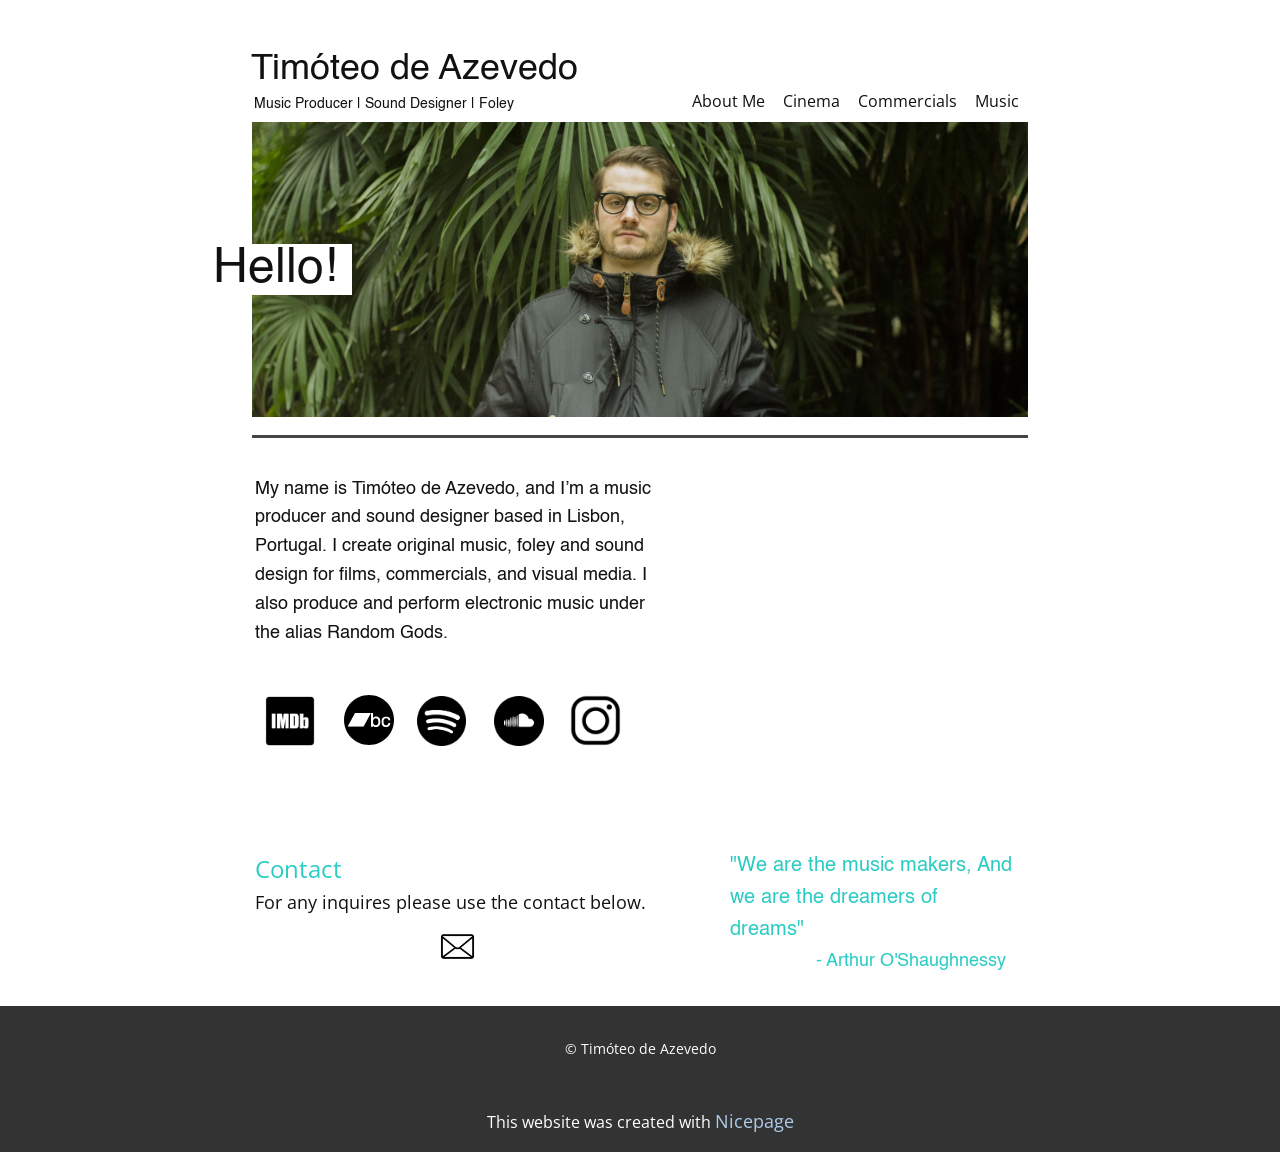
==== commit 73d5d7af: "Add files via upload" ====
--- a/index.html
+++ b/index.html
@@ -70,7 +70,7 @@
         </nav>
       </div></header>
     <section class="u-clearfix u-section-1" id="block-1">
-      <div class="u-clearfix u-sheet u-valign-bottom-lg u-valign-middle-md u-valign-middle-xl u-valign-middle-xs u-sheet-1">
+      <div class="u-clearfix u-sheet u-valign-bottom-lg u-valign-middle-md u-valign-middle-xl u-sheet-1">
         <img class="u-image u-image-default u-image-1" src="images/duas.jpg" alt="" data-image-width="5184" data-image-height="3456">
         <div class="u-container-style u-group u-white u-group-1">
           <div class="u-container-layout u-valign-middle-xl u-container-layout-1">
@@ -81,11 +81,11 @@
       </div>
     </section>
     <section class="u-clearfix u-section-2" id="block-2">
-      <div class="u-clearfix u-sheet u-valign-top-md u-sheet-1">
+      <div class="u-clearfix u-sheet u-sheet-1">
         <div class="custom-expanded u-clearfix u-custom-html u-custom-html-1">
           <iframe data-testid="embed-iframe" style="border-radius:12px" src="https://open.spotify.com/embed/track/2PT7DXgbhwVppgilC4lr5q?utm_source=generator&amp;theme=0" width="100%" height="352" frameborder="0" allowfullscreen="" allow="autoplay; clipboard-write; encrypted-media; fullscreen; picture-in-picture" loading="lazy"></iframe>
         </div>
-        <p class="u-custom-font u-text u-text-1">My name is Timóteo de Azevedo, and I’m a music producer and sound designer based in Lisbon, Portugal. I create original music, foley and sound design for films, commercials, and visual media. I also produce and perform electronic music under the alias Random Gods. Occasionally I'm also a scriptwriter.<br>
+        <p class="u-custom-font u-text u-text-1">My name is Timóteo de Azevedo, and I’m a music producer and sound designer based in Lisbon, Portugal. I create original music, foley and sound design for films, commercials, and visual media. I also produce and perform electronic music under the alias Random Gods.&nbsp;<br>
           <br>
           <br>
         </p>
@@ -99,7 +99,7 @@
       </div>
     </section>
     <section class="u-clearfix u-section-3" id="block-3">
-      <div class="u-clearfix u-sheet u-valign-middle-lg u-valign-middle-xs u-sheet-1">
+      <div class="u-clearfix u-sheet u-valign-middle-lg u-sheet-1">
         <p class="u-text u-text-1"><span class="u-text-palette-4-base" style="font-size: 1.5rem;">Contact</span>
           <br>
         </p>
@@ -114,7 +114,7 @@
     
     
     
-    <footer class="u-align-center u-clearfix u-footer u-grey-80 u-footer" id="footer"><div class="u-clearfix u-sheet u-valign-middle-xl u-sheet-1">
+    <footer class="u-align-center u-clearfix u-container-align-center u-footer u-grey-80 u-footer" id="footer"><div class="u-clearfix u-sheet u-valign-middle-xl u-sheet-1">
         <p class="u-small-text u-text u-text-variant u-text-1"> © Timóteo de Azevedo</p>
       </div></footer>
     <section class="u-backlink u-clearfix u-grey-80"> This website was created with <a href="https://nicepage.com">Nicepage</a>
--- a/index.css
+++ b/index.css
@@ -39,7 +39,7 @@
 
 @media (max-width: 991px) {
   .u-section-1 .u-sheet-1 {
-    min-height: 374px;
+    min-height: 388px;
   }
 
   .u-section-1 .u-image-1 {
@@ -62,7 +62,7 @@
 
 @media (max-width: 767px) {
   .u-section-1 .u-sheet-1 {
-    min-height: 311px;
+    min-height: 316px;
   }
 
   .u-section-1 .u-image-1 {
@@ -95,7 +95,7 @@
 
 @media (max-width: 575px) {
   .u-section-1 .u-sheet-1 {
-    min-height: 178px;
+    min-height: 155px;
   }
 
   .u-section-1 .u-image-1 {
@@ -104,19 +104,20 @@
   }
 
   .u-section-1 .u-group-1 {
-    margin-top: 76px;
-    margin-left: -31px;
+    width: 74px;
+    min-height: 40px;
+    margin-top: -85px;
   }
 
   .u-section-1 .u-text-1 {
-    font-size: 2.25rem;
-    width: auto;
-    margin: -7px 11px;
+    font-size: 1.5rem;
+    width: auto;
+    margin: 1px 6px 0;
   }
 
   .u-section-1 .u-line-1 {
     margin-top: 56px;
-    margin-bottom: 1px;
+    margin-bottom: 11px;
     width: auto;
     margin-right: initial;
     margin-left: initial;
@@ -180,29 +181,35 @@
   }
 
   .u-section-2 .u-text-1 {
+    margin-top: 20px;
     margin-right: 448px;
     margin-left: 85px;
   }
 }
 
 @media (max-width: 991px) {
+  .u-section-2 .u-sheet-1 {
+    min-height: 381px;
+  }
+
   .u-section-2 .u-custom-html-1 {
     min-height: 360px;
-    margin-top: 0;
+    margin-top: 1px;
     margin-right: 1px;
     margin-left: 407px;
   }
 
   .u-section-2 .u-text-1 {
-    margin-top: -323px;
+    width: auto;
+    margin-top: -306px;
     margin-right: 313px;
-    margin-left: 0;
+    margin-left: 11px;
   }
 
   .u-section-2 .u-group-elements-1 {
     width: 335px;
-    margin-top: 37px;
-    margin-bottom: 44px;
+    margin-top: 11px;
+    margin-bottom: 29px;
     margin-left: 11px;
   }
 
@@ -228,7 +235,13 @@
   }
 
   .u-section-2 .u-text-1 {
-    margin-right: 133px;
+    margin-top: 20px;
+    margin-right: 144px;
+    margin-left: 0;
+  }
+
+  .u-section-2 .u-group-elements-1 {
+    margin-left: 0;
   }
 
   .u-section-2 .u-image-3 {
@@ -237,16 +250,25 @@
 }
 
 @media (max-width: 575px) {
+  .u-section-2 .u-sheet-1 {
+    min-height: 735px;
+  }
+
   .u-section-2 .u-custom-html-1 {
-    margin-left: 28px;
+    width: 312px;
+    margin-top: 204px;
+    margin-left: auto;
+    margin-right: auto;
   }
 
   .u-section-2 .u-text-1 {
+    margin-top: -553px;
     margin-right: 0;
   }
 
   .u-section-2 .u-group-elements-1 {
-    margin-left: 5px;
+    margin-top: 381px;
+    margin-bottom: 58px;
   }
 }.u-section-3 .u-sheet-1 {
   min-height: 166px;
@@ -309,80 +331,94 @@
 }
 
 @media (max-width: 991px) {
+  .u-section-3 .u-sheet-1 {
+    min-height: 302px;
+  }
+
   .u-section-3 .u-text-1 {
-    margin-top: 10px;
-    margin-left: 0;
-    margin-right: 616px;
+    width: 92px;
+    margin-top: 28px;
+    margin-left: auto;
+    margin-right: auto;
   }
 
   .u-section-3 .u-text-2 {
-    margin-right: 0;
-    margin-left: 433px;
+    width: auto;
+    margin-top: 130px;
+    margin-left: 63px;
+    margin-right: 63px;
   }
 
   .u-section-3 .u-text-3 {
-    margin-right: 315px;
+    width: 391px;
+    margin-top: -163px;
+    margin-left: auto;
+    margin-right: auto;
   }
 
   .u-section-3 .u-image-1 {
-    margin-top: -194px;
+    margin-top: 14px;
+    margin-left: auto;
   }
 
   .u-section-3 .u-text-4 {
-    margin: 956px 0 30px 499px;
+    width: auto;
+    margin: 94px 30px 31px 469px;
   }
 }
 
 @media (max-width: 767px) {
   .u-section-3 .u-text-1 {
     margin-top: -523px;
-    margin-right: 436px;
   }
 
   .u-section-3 .u-text-2 {
     font-size: 1.1111111111111112rem;
-    width: 540px;
     margin-top: 472px;
     margin-left: 253px;
+    margin-right: 0;
   }
 
   .u-section-3 .u-text-3 {
     margin-top: -309px;
     margin-right: 135px;
+    margin-left: 174px;
   }
 
   .u-section-3 .u-text-4 {
-    margin-top: 966px;
-    margin-bottom: 60px;
-    margin-left: 319px;
+    margin: 966px 0 60px 319px;
   }
 }
 
 @media (max-width: 575px) {
+  .u-section-3 .u-sheet-1 {
+    min-height: 356px;
+  }
+
   .u-section-3 .u-text-1 {
-    margin-top: -365px;
-    margin-right: 236px;
+    margin-top: 14px;
   }
 
   .u-section-3 .u-text-2 {
-    width: 340px;
-    margin-top: 469px;
-    margin-left: 53px;
+    margin-top: 142px;
+    margin-left: 27px;
+    margin-right: 27px;
   }
 
   .u-section-3 .u-text-3 {
-    width: 340px;
-    margin-top: -334px;
+    width: auto;
+    margin-top: -197px;
+    margin-left: 0;
     margin-right: 0;
-    margin-left: 110px;
   }
 
   .u-section-3 .u-image-1 {
-    margin-left: 301px;
+    margin-top: 0;
   }
 
   .u-section-3 .u-text-4 {
-    margin-left: 119px;
+    margin-top: 121px;
+    margin-left: 150px;
   }
 }@font-face {
   font-family: 'Helvetica';
